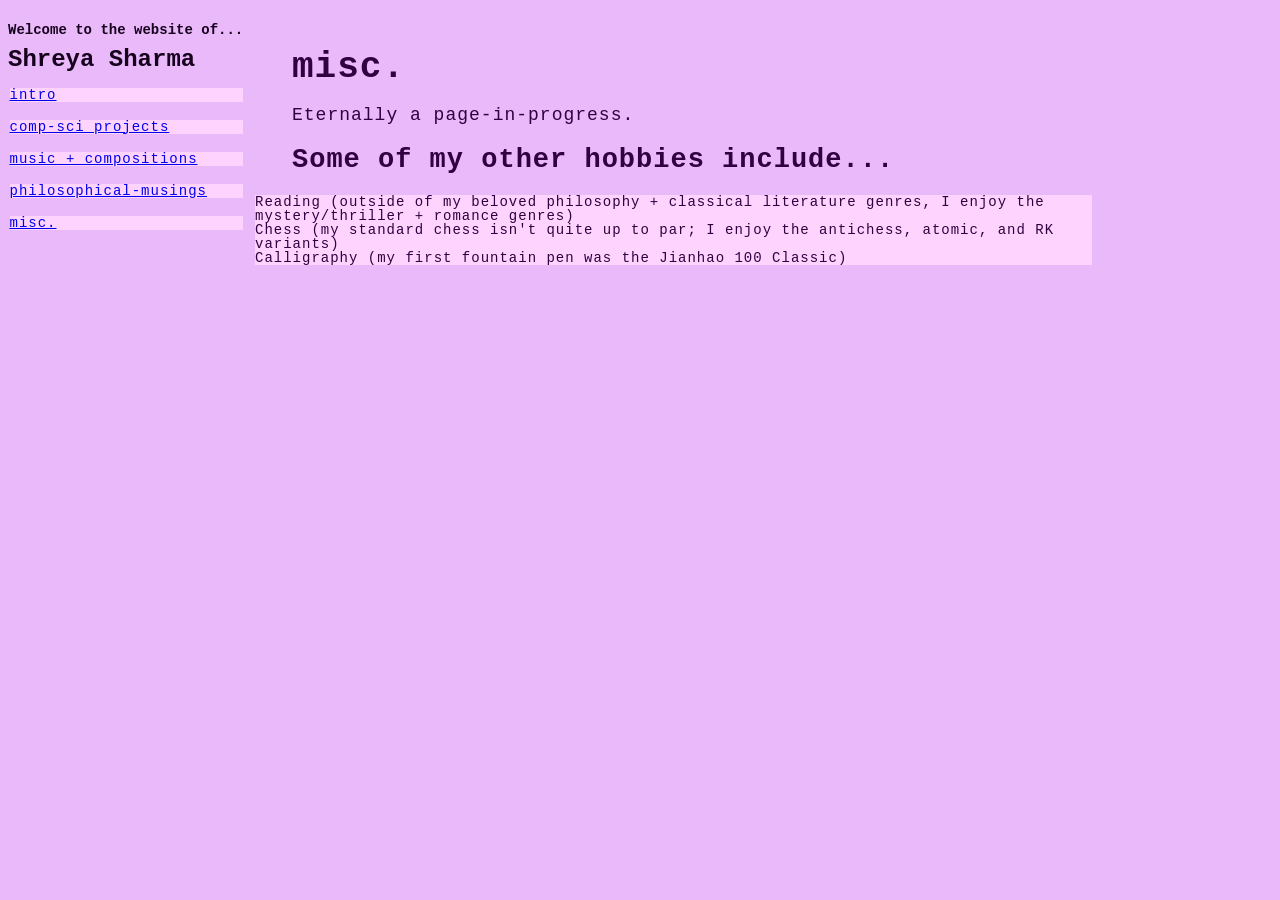
==== misc.html @ be6e1e31 "Creating and adding content to all webpages" ====
<!doctype html>
<html lang="en-US">
  <link rel="apple-touch-icon" sizes="180x180" href="/apple-touch-icon.png" />
  <link rel="icon" type="image/png" sizes="32x32" href="/favicon-32x32.png" />
  <link rel="icon" type="image/png" sizes="16x16" href="/favicon-16x16.png" />
  <link rel="manifest" href="/site.webmanifest" />
  <head>
    <meta charset="UTF-8" />
    <meta name="viewport" content="width=device-width, initial-scale=1.0" />
    <meta name="author" content="Shreya Sharma" />
    <meta
      name="description"
      content="This is a webpage displaying miscellaneous items for the personal website of Shreya Sharma, a rising junior in high school interested in computer science (cybersecurity in particular), philosophy, and music."
    />

    <title>Shreya Sharma</title>

    <link rel="stylesheet" href="style-five.css" />
    <script src="script.js" defer></script>
  </head>

  <body>
    <div id="sidebar">
      <h6 id="header-one">Welcome to the website of...</h6>
      <h1 id="header-two">Shreya Sharma</h1>
      <ul>
        <li><a href="intro.html">intro</a></li>
        <br />
        <li><a href="comp-sci-projects.html">comp-sci projects</a></li>
        <br />
        <li><a href="music-and-compositions.html">music + compositions</a></li>
        <br />
        <li><a href="philosophical-musings.html">philosophical-musings</a></li>
        <br />
        <li>
          <a href="misc.html"><abbr>misc.</abbr></a>
        </li>
      </ul>
    </div>

    <div id="content">
      <h1>misc.</h1>
      <p>Eternally a page-in-progress.</p>
      <h2>Some of my other hobbies include...</h2>
      <ul id="hobbies">
        <li>
          Reading (outside of my beloved philosophy + classical literature
          genres, I enjoy the mystery/thriller + romance genres)
        </li>
        <li>
          Chess (my standard chess isn't quite up to par; I enjoy the antichess,
          atomic, and RK variants)
        </li>
        <li>Calligraphy (my first fountain pen was the Jianhao 100 Classic)</li>
      </ul>
    </div>
  </body>
</html>
---- style-five.css ----
body {
  background: #eab9fa;
  margin-top: 25px;
}

#sidebar {
  float: left;
}

#hobbies {
  margin-left: -2.75em;
  font-family: "Courier New", courier, monospace;
  max-width: 180em;
  font-size: 14px;
  line-height: 1em;
  letter-spacing: 1px;
  color: rgb(49, 1, 63);
  list-style: katakana-iroha;
}

#content {
  float: right;
  margin-right: 10em;
  margin-top: 7px;
  vertical-align: top;
  font-family: "Courier New", courier, monospace;
  max-width: 800px;
  font-size: 18px;
  line-height: 1.3em;
  letter-spacing: 1px;
  color: rgb(49, 1, 63);
}

#header-one {
  margin-right: 10em;
  font-family: "Courier New", courier, monospace;
  max-width: 800px;
  line-height: 0.75em;
  text-align: left auto;
  color: rgb(23, 2, 30);
  margin: 0em;
  font-size: 14px;
}

#header-two {
  font-family: "Courier New", courier, monospace;
  max-width: 800px;
  line-height: 2em;
  text-align: left auto;
  font-size: 24px;
  color: rgb(23, 2, 30);
  margin: 0em;
  margin-bottom: -0.5em;
}

li {
  margin-left: -2.75em;
  font-family: "Courier New", courier, monospace;
  max-width: 180em;
  font-size: 14px;
  line-height: 1em;
  letter-spacing: 1px;
  color: rgb(49, 1, 63);
  list-style: none;
  background: rgb(254, 212, 255);
  background-blend-mode: hard-light;
}
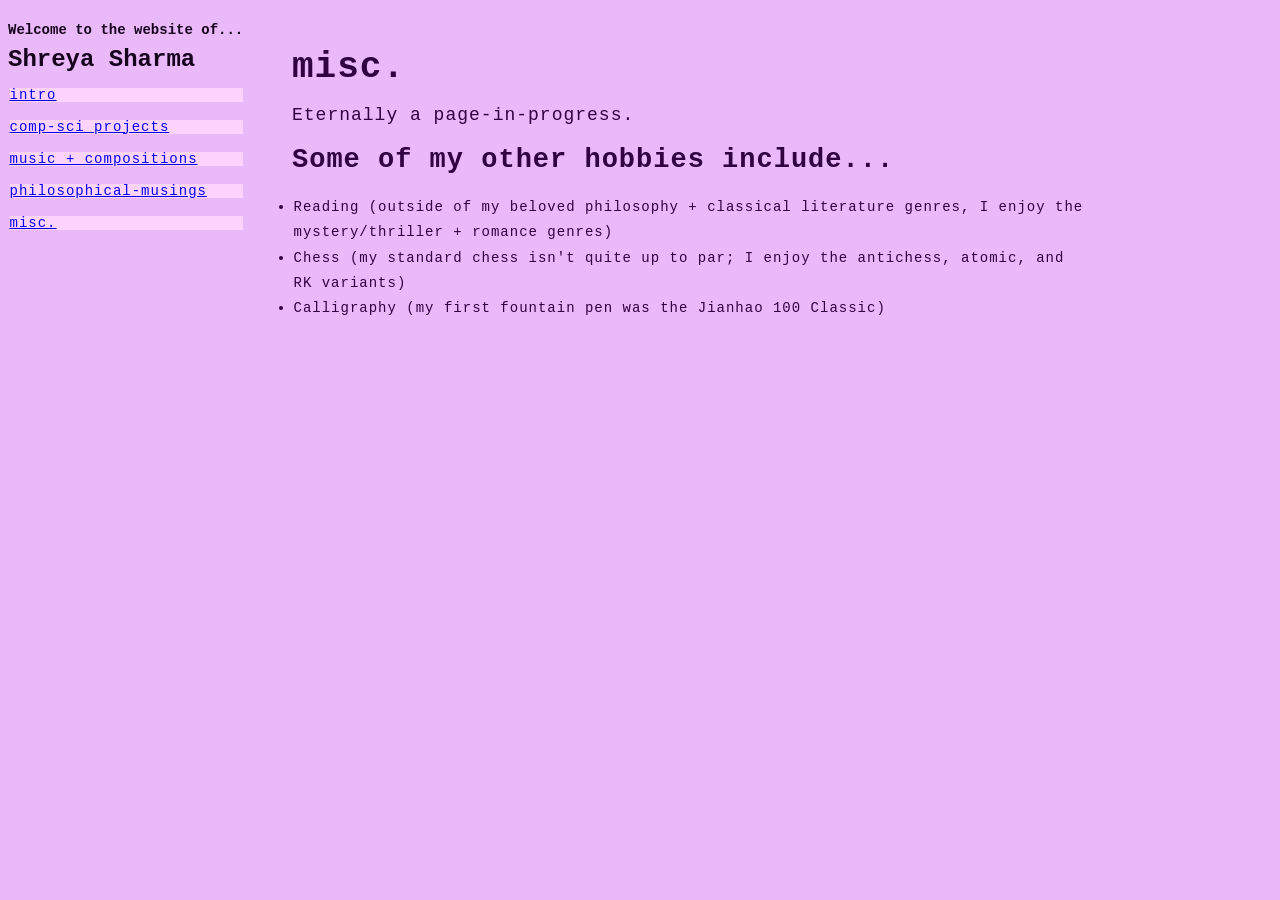
==== commit c1352582: "Fixing list background + minor errors" ====
--- a/misc.html
+++ b/misc.html
@@ -42,7 +42,7 @@
       <h1>misc.</h1>
       <p>Eternally a page-in-progress.</p>
       <h2>Some of my other hobbies include...</h2>
-      <ul id="hobbies">
+      <ul>
         <li>
           Reading (outside of my beloved philosophy + classical literature
           genres, I enjoy the mystery/thriller + romance genres)
--- a/style-five.css
+++ b/style-five.css
@@ -31,6 +31,20 @@
   color: rgb(49, 1, 63);
 }
 
+content {
+  float: right;
+  margin-right: 10em;
+  margin-top: 7px;
+  vertical-align: top;
+  font-family: "Courier New", courier, monospace;
+  max-width: 800px;
+  font-size: 14px;
+  line-height: 1.3em;
+  letter-spacing: 1px;
+  color: rgb(49, 1, 63);
+  list-style: none;
+}
+
 #header-one {
   margin-right: 10em;
   font-family: "Courier New", courier, monospace;
@@ -53,6 +67,13 @@
   margin-bottom: -0.5em;
 }
 
+#content ul li {
+  background: none;
+  background-color: transparent;
+  list-style: disc;
+  line-height: 1.8em;
+}
+
 li {
   margin-left: -2.75em;
   font-family: "Courier New", courier, monospace;
